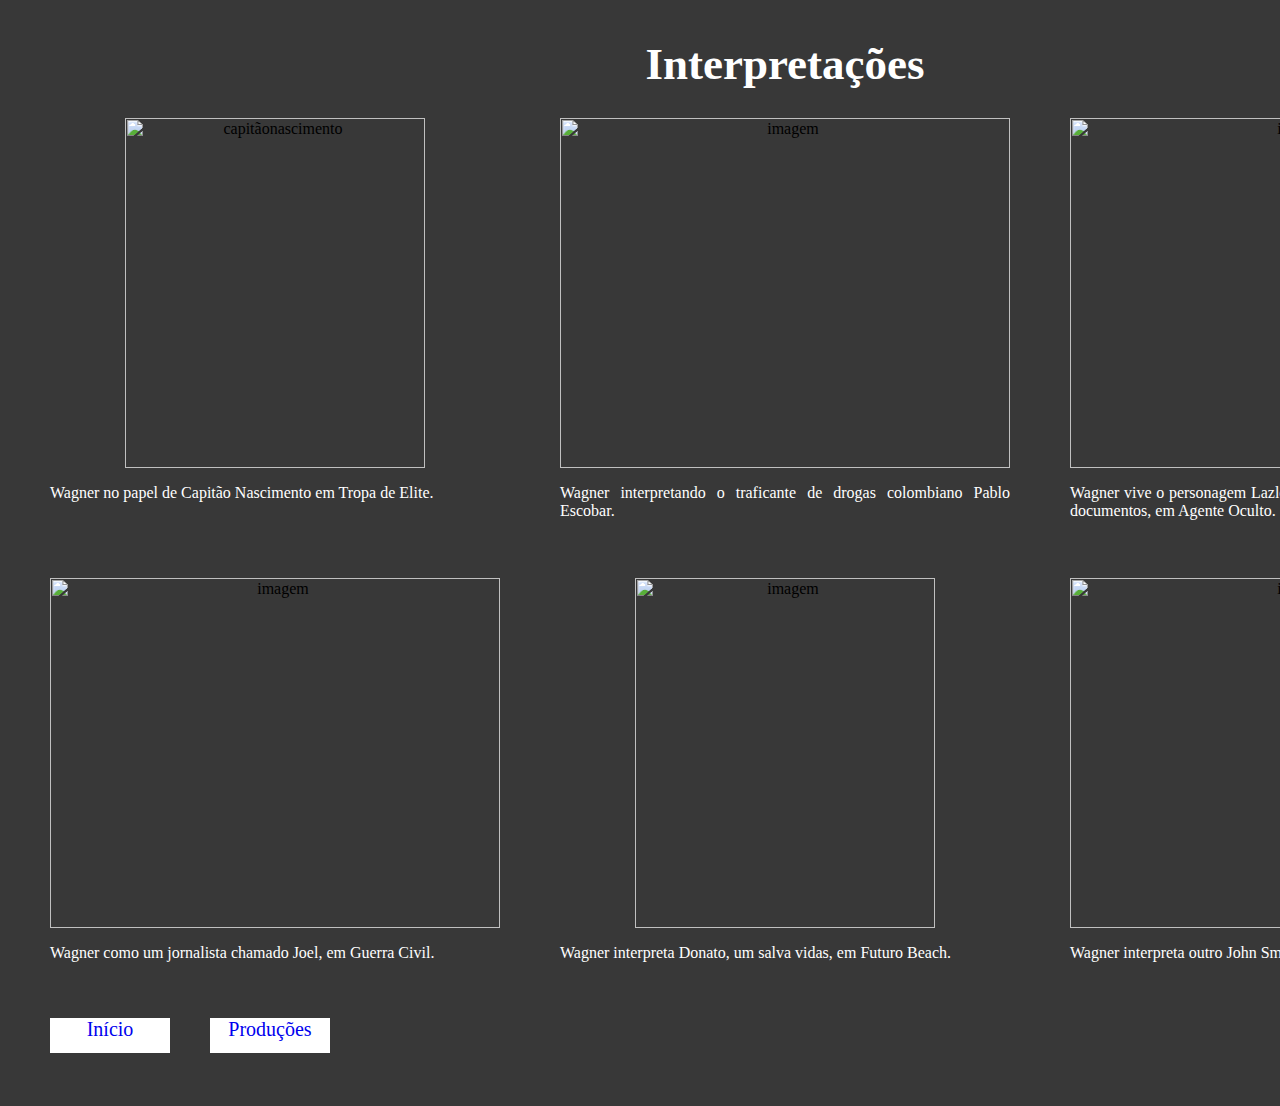
==== interpretações.html @ c85189b3 "primeiro site" ====
<html>
    <head>
        <meta charset="UTF-8">
        <title>interpretações</title>
        <link rel="stylesheet" href="CSS4.css">
    </head>
    <body id="container2">
        <div id="area1">
            <h1 class="titulo1">Interpretações</h1>
        </div>
        <div id="area2" class="alinhar">
            <img class="img2" src="e:\Trabalho aula 4\Imagens\capnascimento.jpg" alt="capitãonascimento">
            <p>Wagner no papel de Capitão Nascimento em Tropa de Elite.</p>
        </div>
        <div id="area3" class="alinhar">
            <img class="img4" src="e:\Trabalho aula 4\Imagens\Narcos (1).jpg" alt="imagem">
            <p>Wagner interpretando o traficante de drogas colombiano Pablo Escobar.</p>
        </div>
        </div>
        <div id="area4" class="alinhar">
            <img class="img4" src="e:\Trabalho aula 4\Imagens\FYmvFZ_WAAE2ZT8.jpg" alt="imagem">
            <p>Wagner vive o personagem Lazlo Souza, um talentoso falsificador de documentos, em Agente Oculto.</p>
        </div>
        <div id="area5" class="alinhar">
            <img class="img4" src="e:\Trabalho aula 4\Imagens\wagner-moura.jpg" alt="imagem">
            <p>Wagner como um jornalista chamado Joel, em Guerra Civil.</p>
        </div>
        <div id="area6" class="alinhar">
            <img class="img2" src="e:\Trabalho aula 4\Imagens\img-1023179-wagner-moura.jpg" alt="imagem">
            <p>Wagner interpreta Donato, um salva vidas, em Futuro Beach.</p>
        </div>
        <div id="area7" class="alinhar">
            <img class="img4" src="e:\Trabalho aula 4\Imagens\images.jfif" alt="imagem">
            <p>Wagner interpreta outro John Smith, em Senhor e Senhora Smith.</p>
        </div>
        <div id="area">
            <div class="bot botao botao1">
                <a class="texto link" href="index.html">Início</a>
            </div>
            <div class="bot botao botao2">
                <a class="texto link" href="produções.html">Produções</a>
            </div>
        </div>

    </body>
</html>
---- CSS4.css ----
#container1 {
    display: grid;
    grid-template-columns: 1fr 1fr;
    grid-template-rows: 50px 600px 600px 600px 50px;
    grid-template-areas: "box box"
                         "box1 box2"
                         "box3 box4"
                         "box5 box6"
                         "box7 box7";
    grid-gap: 50px;
    margin-left: 50px;
    margin-right: 50px;
}

img{
    text-align: center;
}

#box {
    grid-area: box;
    text-align: center;


}

.alinhar{
    text-align: center;
}

#box1 {
    grid-area: box1;

}

#box2 {
    grid-area: box2 ;

}

#box3 {
    grid-area: box3;

}

#box4 {
    grid-area: box4;

}

#box5 {
    grid-area: box5;

}

#box6 {
    grid-area: box6;

}

#box7 {
    grid-area: box7;
}






.titulo1 {
    text-align: center;
    font-size: 45px;
    color: white;
}

.texto {
    font-size: 20px;
}

.link {
    text-decoration: none;
}

.imgPrincipal {
    width: 400px;
    height: 600px;
    display: flex;
    justify-content: center;
}

.img2 {
    text-align: center;
    height: 350px;
    width: 300px;
}

.img3 {
text-align: center;
    height: 350px;
    width: 550px;
}

.img4 {
    height: 350px;
    width: 450px;
}

.botao {
    font-size: 20px;
    margin-top: 40px;
    background-color: white;
    float: left;
    text-align: center;
    margin-right: 40px;
}

.botao1 {
    width: 120px;
    height: 35px;
}

.botao2 {
    width: 120px;
    height: 35px;
}

.bot{
    margin-top: -20px;
}

h2 {
    text-align: center;
    color: white;
}

p {
    color: white;
    text-align: justify;
}

body {
    background-color: rgb(56, 56, 56);
}







#container2 {
    display: grid;
    grid-template-columns: 1fr 1fr 1fr;
    grid-template-rows: 50px 400px 400px 60px;
    grid-template-areas: "area1 area1 area1"
                         "area2 area3 area4"
                         "area5 area6 area7"
                         "area area area";
    grid-gap: 60px;
    margin-left: 50px;
    margin-right: 50px;
}

#area1 {
    grid-area: area1;
    text-align: center;
}

#area2 {
    grid-area: area2;

}

#area3 {
    grid-area: area3 ;

}

#area4 {
    grid-area: area4;

}

#area5 {
    grid-area: area5;

}

#area6 {
    grid-area: area6;

}

#area7 {
    grid-area: area7;

}

#area {
    grid-area: area;
}










#container3 {
    display: grid;
    grid-template-columns: 1fr 2fr;
    grid-template-rows: 50px 550px 50px;
    grid-template-areas: "caixa1 caixa1"
                         "caixa2 caixa3";
    grid-gap: 50px;
}

#caixa1 {
    grid-area: caixa1;
    text-align: center;


}

#caixa2 {
    grid-area: caixa2;
    margin-left: 50px;

}

#caixa3 {
    grid-area: caixa3;
    margin-right: 50px;

}
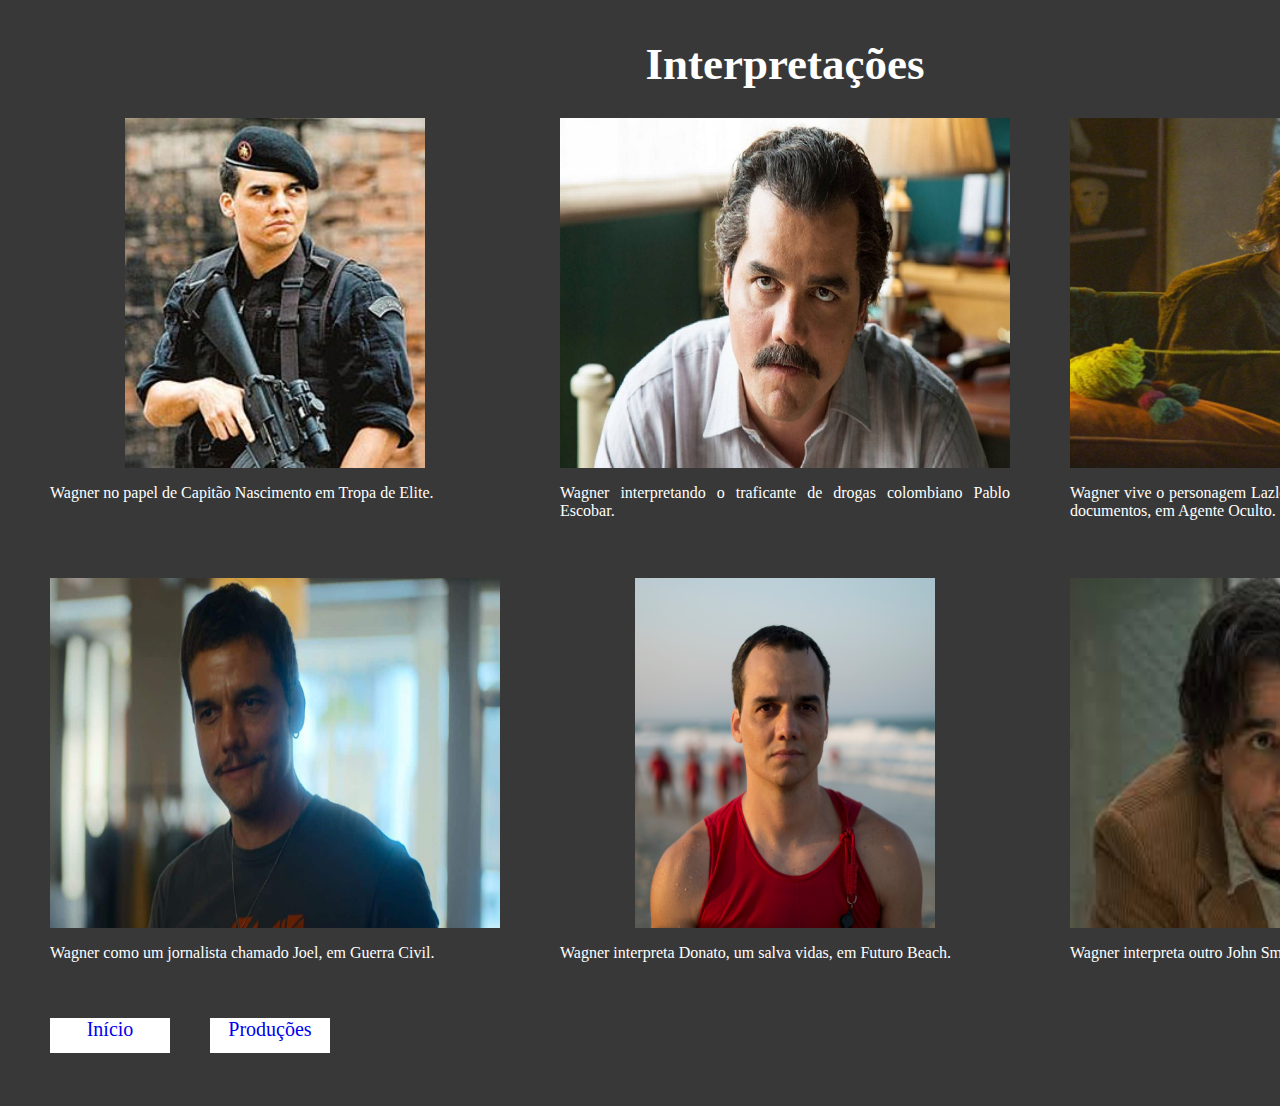
==== commit e6b77afc: "Update interpretações.html" ====
--- a/interpretações.html
+++ b/interpretações.html
@@ -9,28 +9,28 @@
             <h1 class="titulo1">Interpretações</h1>
         </div>
         <div id="area2" class="alinhar">
-            <img class="img2" src="e:\Trabalho aula 4\Imagens\capnascimento.jpg" alt="capitãonascimento">
+            <img class="img2" src="Imagens\capnascimento.jpg" alt="capitãonascimento">
             <p>Wagner no papel de Capitão Nascimento em Tropa de Elite.</p>
         </div>
         <div id="area3" class="alinhar">
-            <img class="img4" src="e:\Trabalho aula 4\Imagens\Narcos (1).jpg" alt="imagem">
+            <img class="img4" src="Imagens\Narcos (1).jpg" alt="imagem">
             <p>Wagner interpretando o traficante de drogas colombiano Pablo Escobar.</p>
         </div>
         </div>
         <div id="area4" class="alinhar">
-            <img class="img4" src="e:\Trabalho aula 4\Imagens\FYmvFZ_WAAE2ZT8.jpg" alt="imagem">
+            <img class="img4" src="Imagens\FYmvFZ_WAAE2ZT8.jpg" alt="imagem">
             <p>Wagner vive o personagem Lazlo Souza, um talentoso falsificador de documentos, em Agente Oculto.</p>
         </div>
         <div id="area5" class="alinhar">
-            <img class="img4" src="e:\Trabalho aula 4\Imagens\wagner-moura.jpg" alt="imagem">
+            <img class="img4" src="Imagens\wagner-moura.jpg" alt="imagem">
             <p>Wagner como um jornalista chamado Joel, em Guerra Civil.</p>
         </div>
         <div id="area6" class="alinhar">
-            <img class="img2" src="e:\Trabalho aula 4\Imagens\img-1023179-wagner-moura.jpg" alt="imagem">
+            <img class="img2" src="Imagens\img-1023179-wagner-moura.jpg" alt="imagem">
             <p>Wagner interpreta Donato, um salva vidas, em Futuro Beach.</p>
         </div>
         <div id="area7" class="alinhar">
-            <img class="img4" src="e:\Trabalho aula 4\Imagens\images.jfif" alt="imagem">
+            <img class="img4" src="Imagens\images.jfif" alt="imagem">
             <p>Wagner interpreta outro John Smith, em Senhor e Senhora Smith.</p>
         </div>
         <div id="area">
@@ -43,4 +43,4 @@
         </div>
 
     </body>
-</html>+</html>
